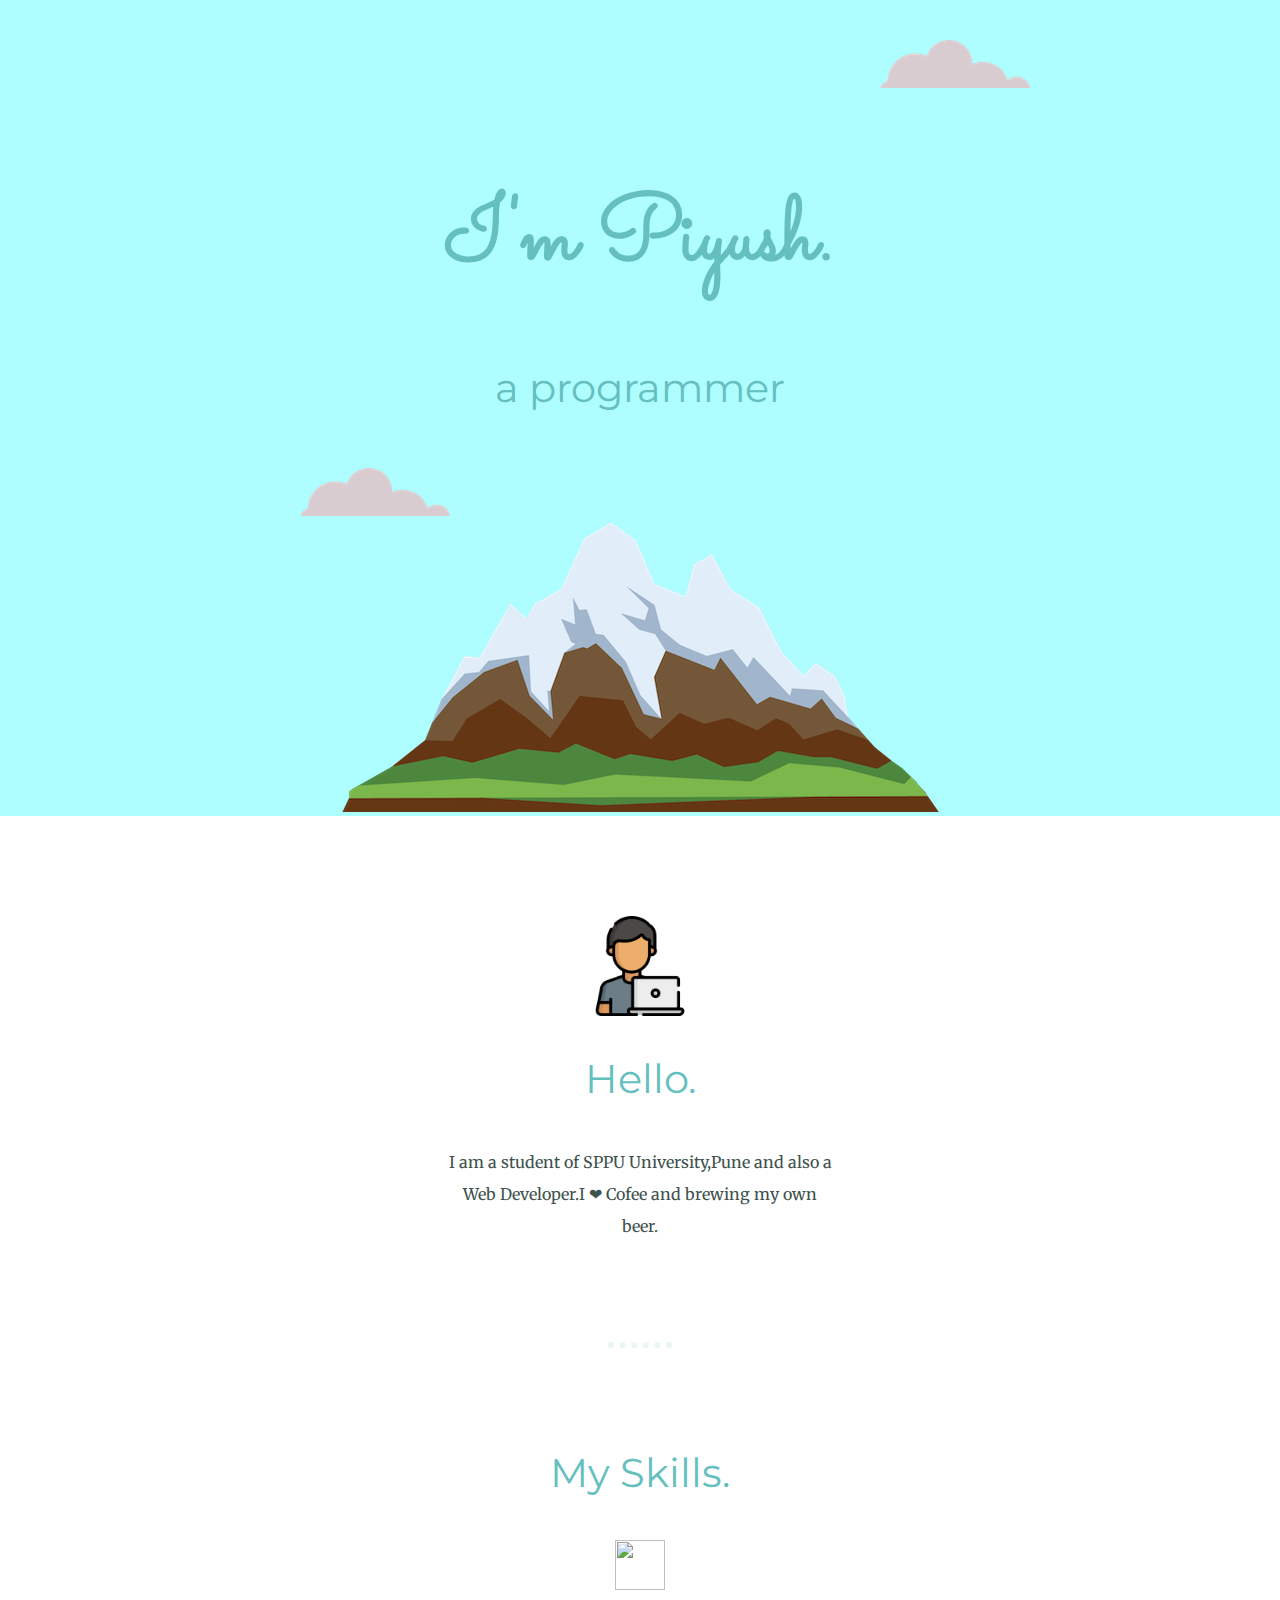
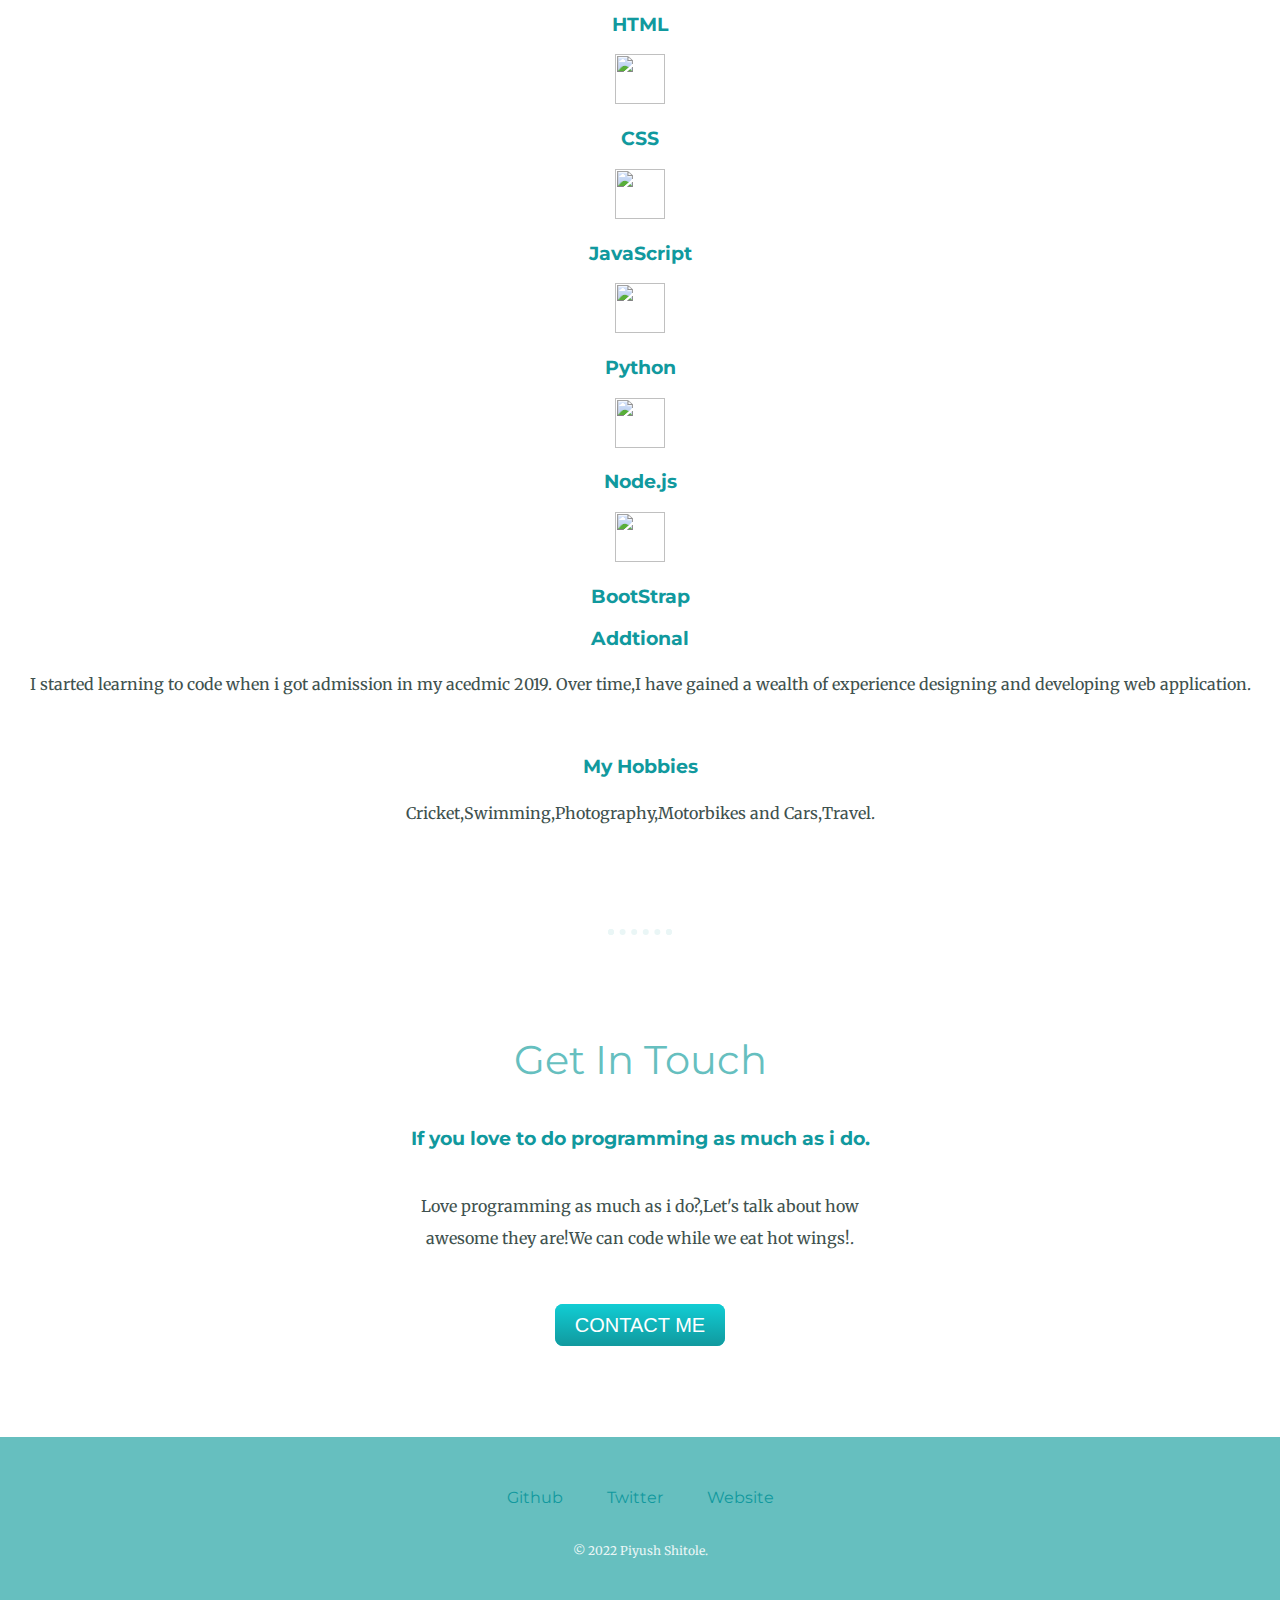
==== index.html @ 29424a6c "Added cv- website files" ====
<!DOCTYPE html>
<html lang="en" dir="ltr">
  <head>
    <meta charset="utf-8">
    <title>Piyush Shitole</title>
    <link rel="stylesheet" href="css/styles.css">
    <link rel="icon" href="favicon.ico">
    <link rel="preconnect" href="https://fonts.googleapis.com">
<link rel="preconnect" href="https://fonts.gstatic.com" crossorigin>
<link href="https://fonts.googleapis.com/css2?family=Merriweather&family=Montserrat&family=Sacramento&display=swap" rel="stylesheet">
  </head>
  <body>
    <div class="top-container">
      <img class="top-cloud"src="images/cloud.png" alt="cloud-img">
      <h1>I'm Piyush.</h1>
      <h2>a  programmer</h2>
      <img class="bottom-cloud" src="images/cloud.png" alt="cloud-img">
      <img src="images/mountain.png" alt="mountain-img">
    </div>
    <div class="middle-container">
      <div class="profile">
        <img class="profile-img"src="images\programmer.png" alt="profile">
        <h2>Hello.</h2>
        <p class="intro">I am a student of SPPU University,Pune and also a Web Developer.I ❤ Cofee and brewing my own beer.</p>
      </div>
      <hr>
      <div class="skills">
        <h2>My Skills.</h2>
        <div class="skill-row">
          <img class="skill-img"src="https://cdn.jsdelivr.net/gh/devicons/devicon/icons/html5/html5-original.svg" />
          <h3>HTML</h3>
          <img class="skill-img"src="https://cdn.jsdelivr.net/gh/devicons/devicon/icons/css3/css3-original.svg" />
          <h3>CSS</h3>
          <img class="skill-img"src="https://cdn.jsdelivr.net/gh/devicons/devicon/icons/javascript/javascript-original.svg" />
          <h3>JavaScript</h3>
          <img class="skill-img"src="https://cdn.jsdelivr.net/gh/devicons/devicon/icons/python/python-original.svg" />
          <h3>Python</h3>
          <img class="skill-img"src="https://cdn.jsdelivr.net/gh/devicons/devicon/icons/nodejs/nodejs-original.svg" />
          <h3>Node.js</h3>
          <img class="skill-img"src="https://cdn.jsdelivr.net/gh/devicons/devicon/icons/bootstrap/bootstrap-original.svg" />
          <h3>BootStrap</h3>
          <h3>Addtional</h3>
          <p>I started learning to code when i got admission in my acedmic 2019. Over time,I have gained a wealth of experience designing and developing web application.</p>
        </div>
        <div class="skill-row">
          <img class="" src="" alt="">
          <h3>My Hobbies</h3>
          <p>Cricket,Swimming,Photography,Motorbikes and Cars,Travel. </p>
        </div>
      </div>
      <hr>
      <div class="contact-me">
        <h2>Get In Touch</h2>
        <h3>If you love to do programming as much as i do.</h3>
        <p class="contact-message">Love programming as much as i do?,Let's talk about how awesome they are!We can code while we eat hot wings!.</p>
        <a class="btn" href="shitolepiyush81@gmail.com">CONTACT ME</a>
      </div>
    </div>


    <div class="bottom-container">
      <a class="footer-link" href="https://github.com/piyushbig">Github</a>
      <a class="footer-link" href="https://twitter.com/piyush_shitole?t=EcF6MI20_DCb6LfxNFH3BA&s=08">Twitter</a>
      <a class="footer-link" href="https://piyushbig.github.io/funcv/">Website</a>
      <p class="copy">© 2022 Piyush Shitole.</p>
    </div>


  </body>
</html>
---- css/styles.css ----
body{
  color: #40514E;
  margin: 0;
  text-align: center;
  font-family: 'Merriweather', serif;
}

h1{
  color: #66BFBF;
  font-size: 562.5%;
  line-height: 2;
  margin: 50px auto 0 auto;
  font-family: 'Sacramento', cursive;
}
h2{
  font-weight: normal;
  color: #66BFBF;
  font-size: 2.5rem;
  font-family: 'Montserrat', sans-serif;
  padding-bottom: 10px;
}
h3{
  color: #11999E;
  font-family: 'Montserrat', sans-serif;
}
p{
  line-height: 2;
}

hr{
  border:dotted #EAF6F6 6px;
  border-bottom: none;
  width: 4%;
  margin:100px auto;
}

a{
  color: #11999E;
  font-family: 'Montserrat', sans-serif;
  margin:10px 20px;
  text-decoration: none;

}

a:hover{
  color: #EAF6F6;

}

.top-container{
  background-color: #AEFEFF;
  position: relative;
  padding-top: 100px;

}

.middle-container{
  margin: 100px 0;

}

.bottom-container{
  background-color: #66BFBF;
  padding: 50px 0 20px;

}
.copy{
  color: #EAF6F6;
  font-size: 0.75rem;
  padding: 20px 0;
}

.top-cloud{
  position: absolute;
  right: 250px;
  top: 40px;
}

.bottom-cloud{
  position: absolute;
  left: 300px;
  bottom: 300px;
}
.intro{
  width: 30%;
  margin: auto;

}

.skill-img{
  width: 50px;
  height: 50px;

}
.profile-img{
  width: 100px;
  height: 100px;
}

.contact-message{
  width: 40%;
  margin: 40px auto 60px;
}

.btn {
  background: #11CDD4;
  background-image: -webkit-linear-gradient(top, #11CDD4, #11999E);
  background-image: -moz-linear-gradient(top, #11CDD4, #11999E);
  background-image: -ms-linear-gradient(top, #11CDD4, #11999E);
  background-image: -o-linear-gradient(top, #11CDD4, #11999E);
  background-image: linear-gradient(to bottom, #11CDD4, #11999E);
  -webkit-border-radius: 8;
  -moz-border-radius: 8;
  border-radius: 8px;
  font-family: Arial;
  color: #ffffff;
  font-size: 20px;
  padding: 10px 20px 10px 20px;
  text-decoration: none;
}

.btn:hover {
  background: #30e3cb;
  background-image: -webkit-linear-gradient(top, #30e3cb, #2bc4ad);
  background-image: -moz-linear-gradient(top, #30e3cb, #2bc4ad);
  background-image: -ms-linear-gradient(top, #30e3cb, #2bc4ad);
  background-image: -o-linear-gradient(top, #30e3cb, #2bc4ad);
  background-image: linear-gradient(to bottom, #30e3cb, #2bc4ad);
  text-decoration: none;
}
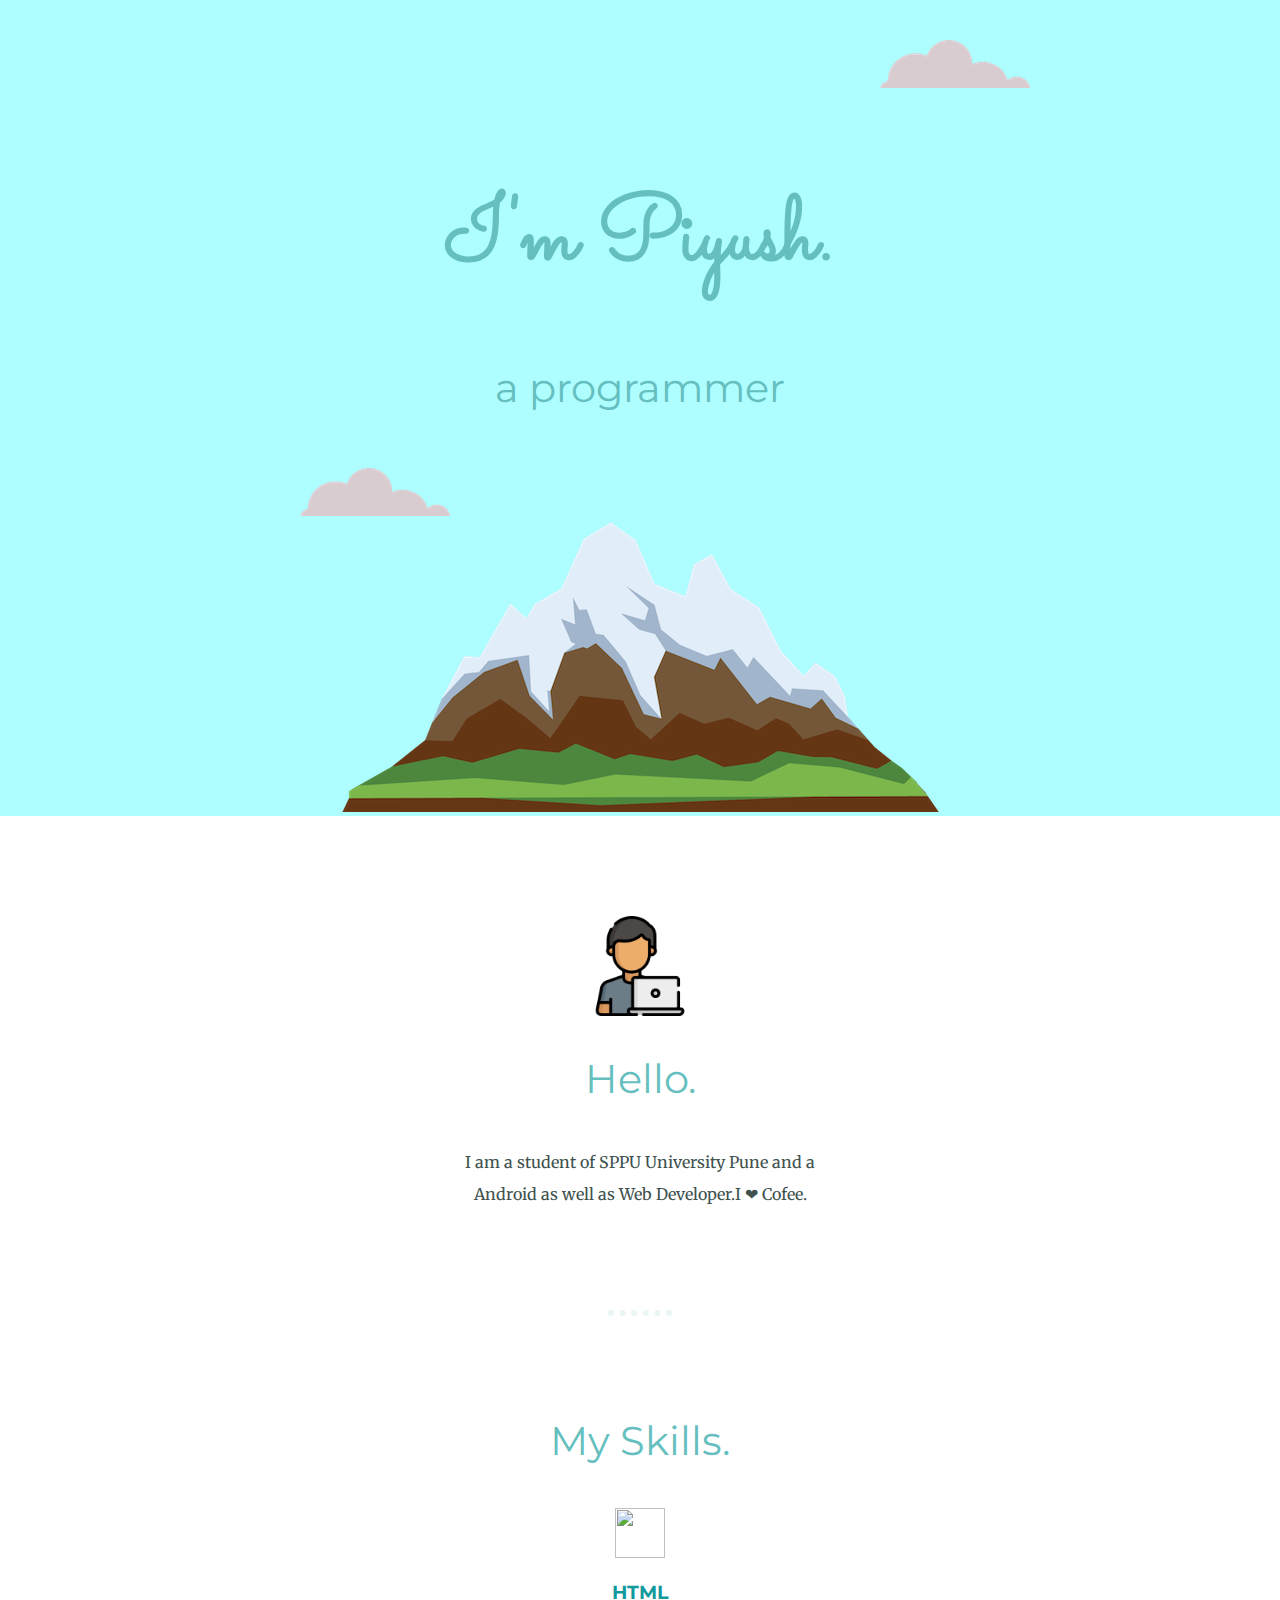
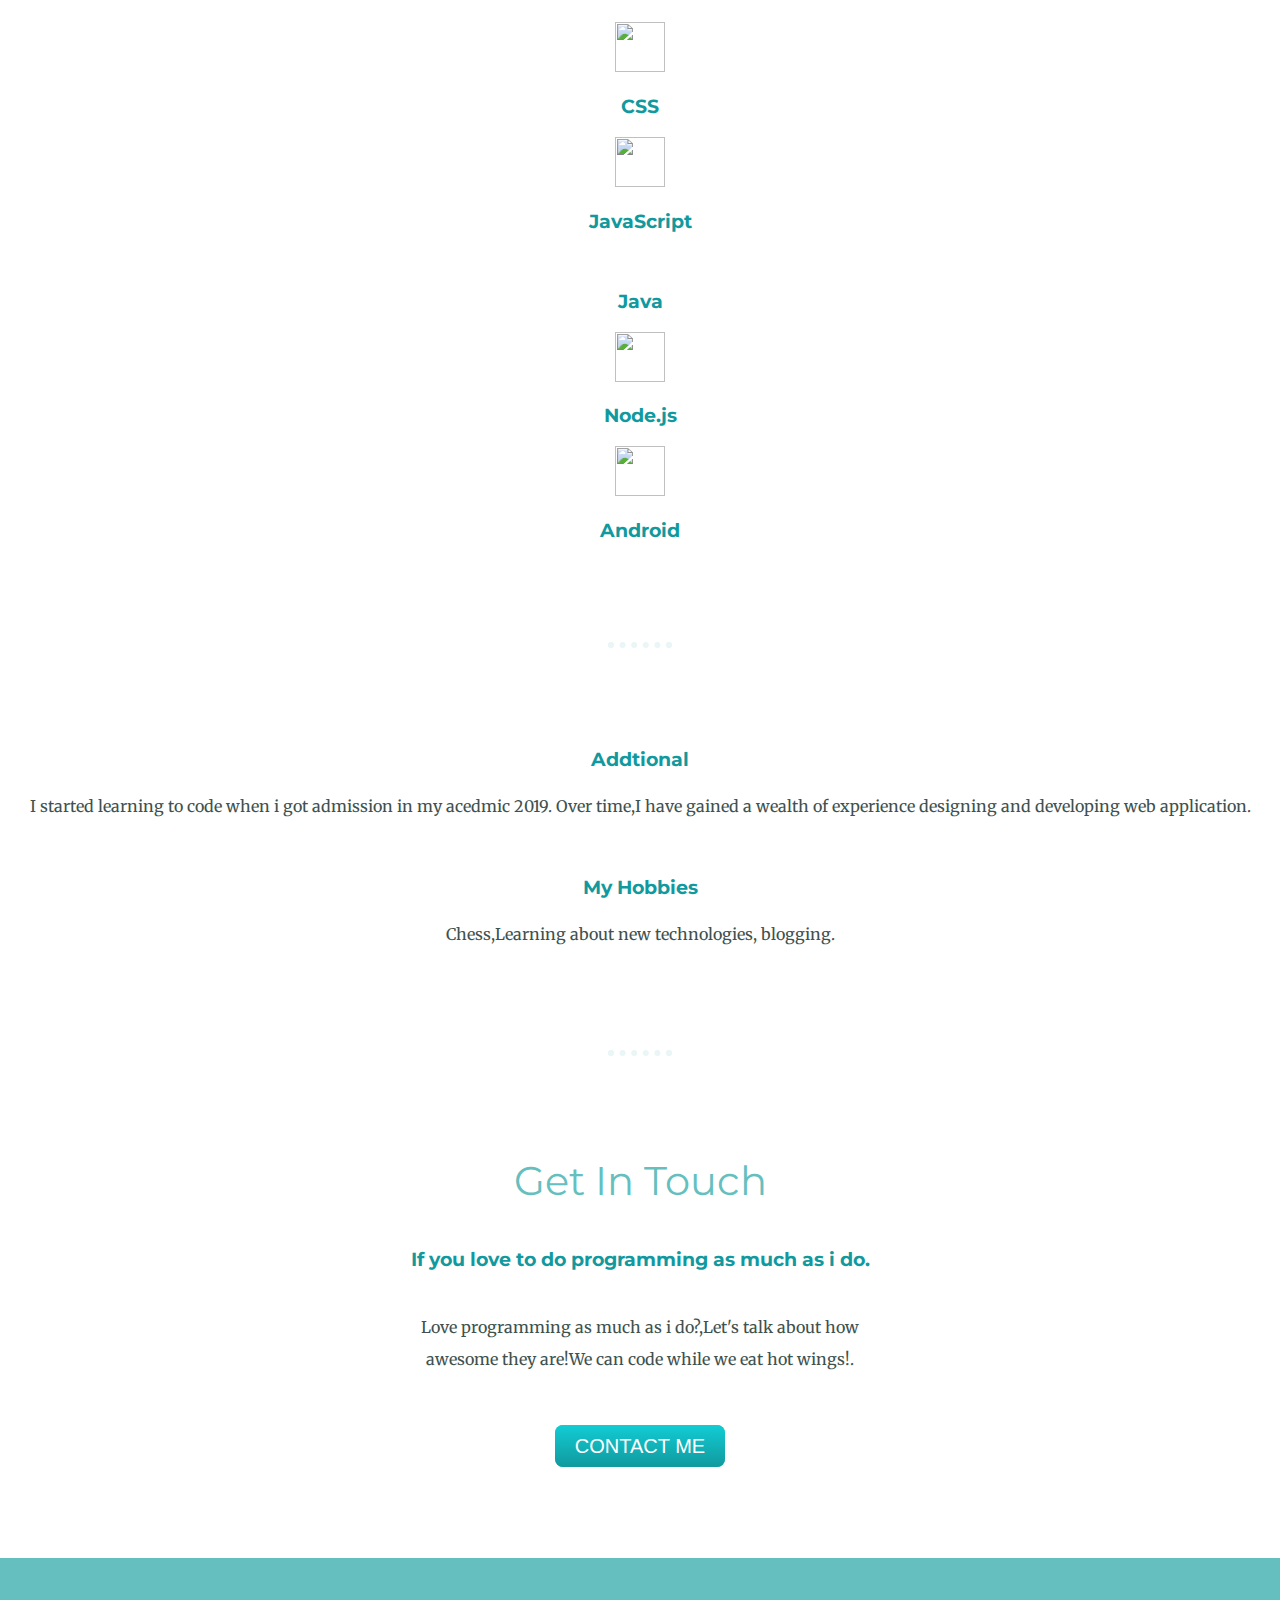
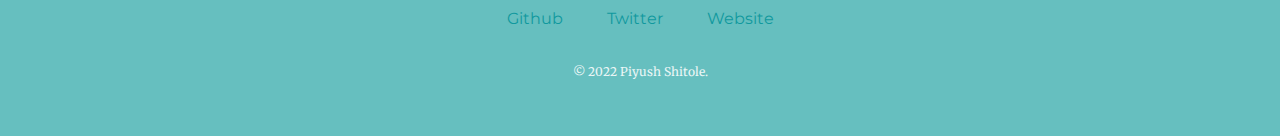
==== commit 5e2bbf7d: "Update index.html" ====
--- a/index.html
+++ b/index.html
@@ -21,7 +21,7 @@
       <div class="profile">
         <img class="profile-img"src="images\programmer.png" alt="profile">
         <h2>Hello.</h2>
-        <p class="intro">I am a student of SPPU University,Pune and also a Web Developer.I ❤ Cofee and brewing my own beer.</p>
+        <p class="intro">I am a student of SPPU University Pune and a Android as well as Web Developer.I ❤ Cofee.</p>
       </div>
       <hr>
       <div class="skills">
@@ -33,19 +33,20 @@
           <h3>CSS</h3>
           <img class="skill-img"src="https://cdn.jsdelivr.net/gh/devicons/devicon/icons/javascript/javascript-original.svg" />
           <h3>JavaScript</h3>
-          <img class="skill-img"src="https://cdn.jsdelivr.net/gh/devicons/devicon/icons/python/python-original.svg" />
-          <h3>Python</h3>
+          <img class="https://banner2.cleanpng.com/20181122/krs/kisspng-java-programming-language-selenium-computer-softwa-july-2-16-halab-4-dev-5bf78387a7bb41.028192901542947719687.jpg" />
+          <h3>Java</h3>
           <img class="skill-img"src="https://cdn.jsdelivr.net/gh/devicons/devicon/icons/nodejs/nodejs-original.svg" />
           <h3>Node.js</h3>
-          <img class="skill-img"src="https://cdn.jsdelivr.net/gh/devicons/devicon/icons/bootstrap/bootstrap-original.svg" />
-          <h3>BootStrap</h3>
+          <img class="skill-img"src="https://www.freepnglogos.com/uploads/android-logo-png/android-logo-0.png" />
+          <h3>Android</h3>
+          <hr>
           <h3>Addtional</h3>
           <p>I started learning to code when i got admission in my acedmic 2019. Over time,I have gained a wealth of experience designing and developing web application.</p>
         </div>
         <div class="skill-row">
           <img class="" src="" alt="">
           <h3>My Hobbies</h3>
-          <p>Cricket,Swimming,Photography,Motorbikes and Cars,Travel. </p>
+          <p>Chess,Learning about new technologies, blogging. </p>
         </div>
       </div>
       <hr>
